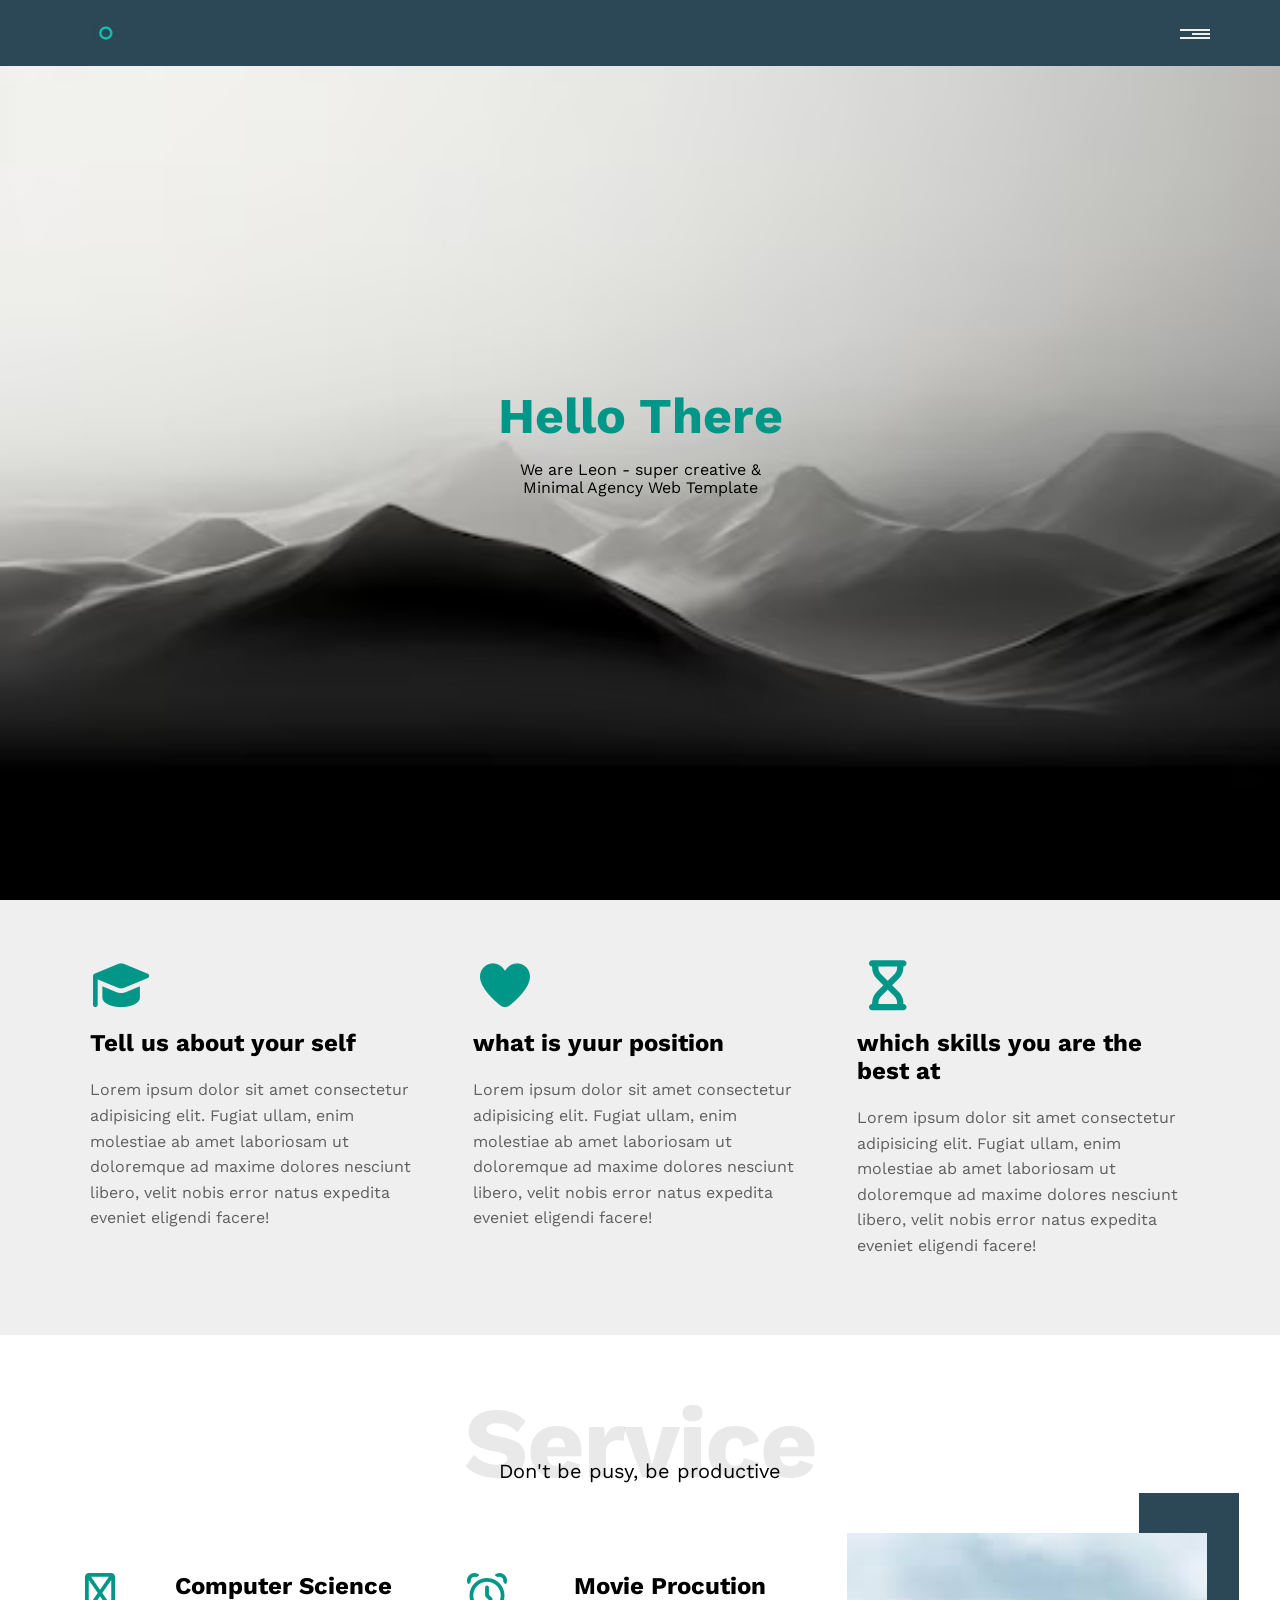
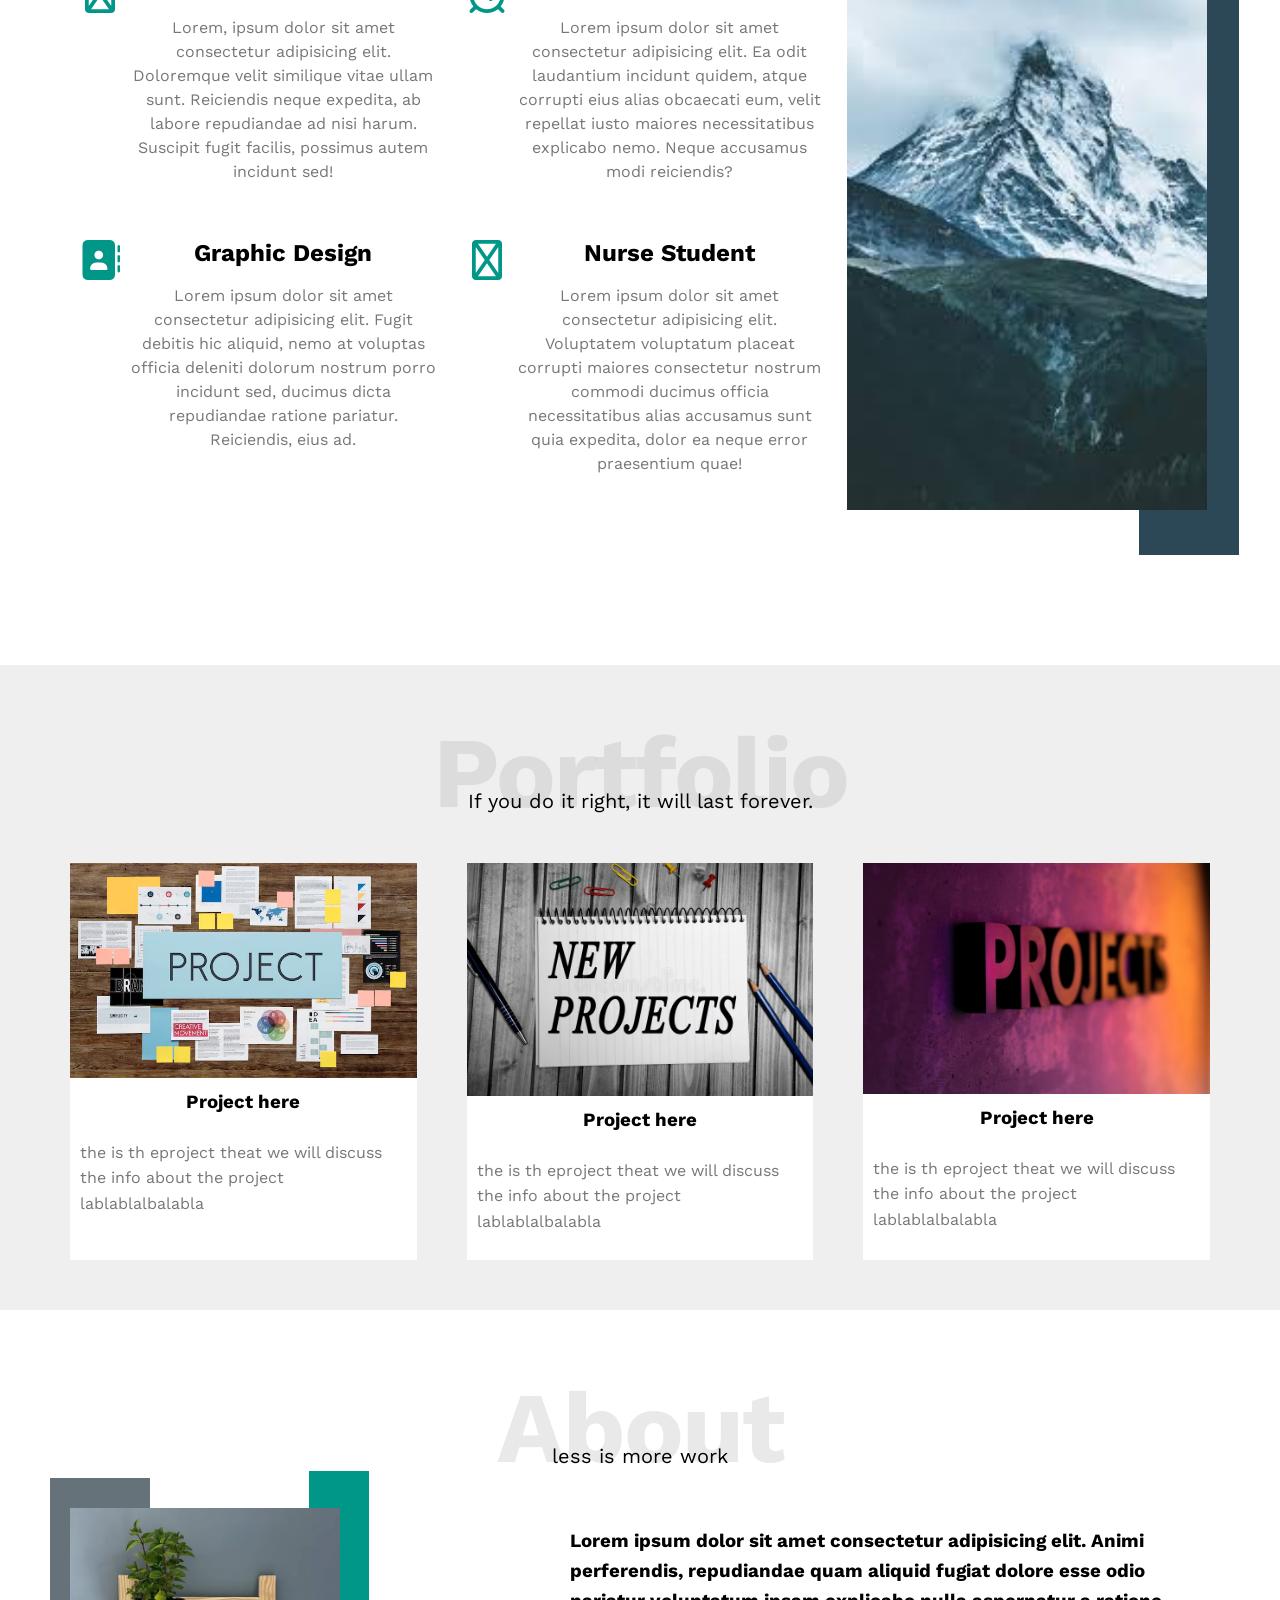
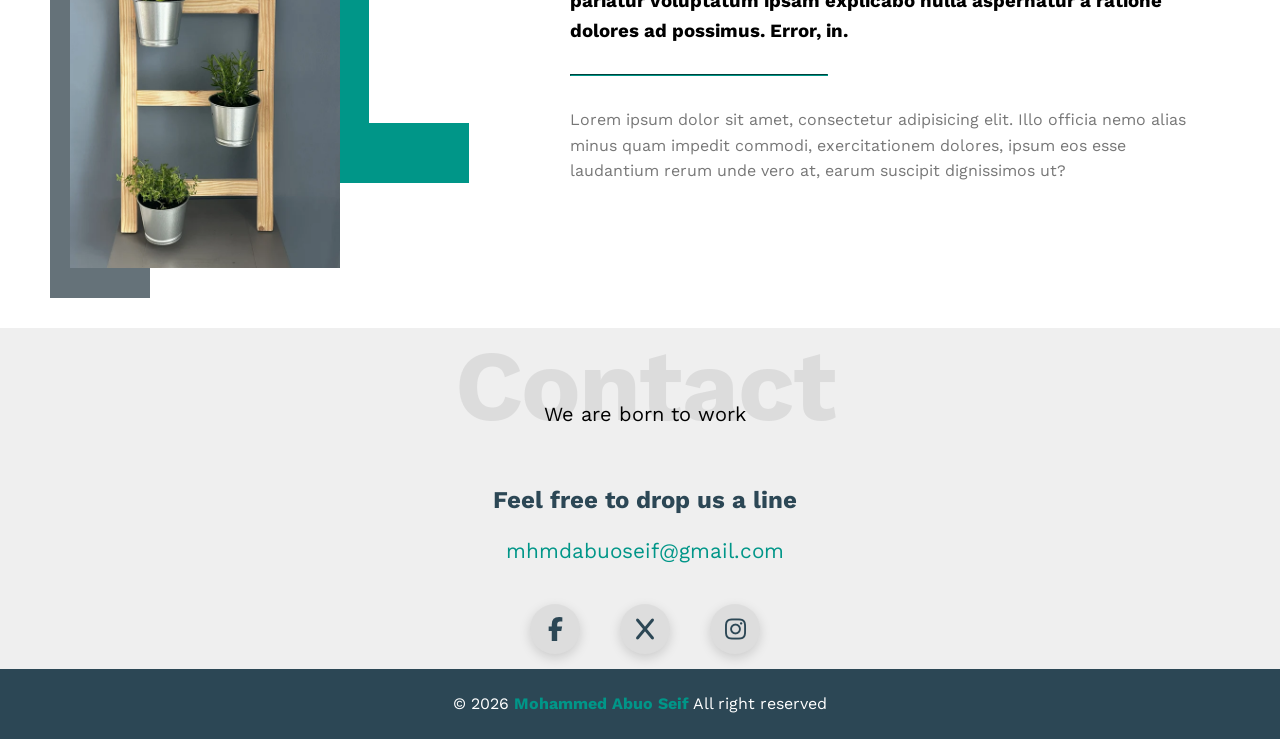
==== index.html @ 6fee7d10 "change the root directory for the index" ====
<!DOCTYPE html>
<html lang="en">
<head>
    <meta charset="UTF-8">
    <meta name="viewport" content="width=device-width, initial-scale=1.0">
    <title>Leon Template</title>
    <!-- Render All Element Normaly  -->
    <link rel="stylesheet" href="Css/normalize.css">

    <!-- Main file Css -->
     <link rel="stylesheet" href="Css/leon.css">
    
     <!-- Font Awosem -->
      <link rel="stylesheet" href="Css/all.min.css">

    <!-- Google Fonts Work Sans-->
     <link rel="preconnect" href="https://fonts.googleapis.com">
    <link rel="preconnect" href="https://fonts.gstatic.com" crossorigin>
    <link href="https://fonts.googleapis.com/css2?family=Work+Sans:ital,wght@0,100..900;1,100..900&display=swap" rel="stylesheet">

</head>
<body>
    <!-- start header -->
    <div class="header">
        <div class="container">
            <img src="Image/logo.png" alt="" class="logo">
            <div class="links">
                <span class="icon">
                    <span></span>
                    <span></span>
                    <span></span>
                </span>
                <ul>
                    <li><a href="#services">services</a></li>
                    <li><a href="#portfolio">Portfolio</a></li>
                    <li><a href="#about">About</a></li>
                    <li><a href="#contact">Contact</a></li>
                </ul>
            </div>
        </div>
    </div>
    <!-- end header -->

    <!-- Landing -->
     <div class="landing">
        <div class="intro-text">
            <h1>Hello There</h1>
            <p>We are Leon - super creative & Minimal Agency Web Template   </p>
        </div>
     </div>
     <!-- End Landing -->

     <!-- Feature -->
      <div class="feature">
        <div class="container">
            <div class="box">
                <i class="fa fa-graduation-cap" aria-hidden="true"></i>
                <h2>Tell us about your self</h2>
                <p>Lorem ipsum dolor sit amet consectetur adipisicing elit. Fugiat ullam, enim molestiae ab amet laboriosam ut doloremque ad maxime dolores nesciunt libero, velit nobis error natus expedita eveniet eligendi facere!</p>
            </div>
            <div class="box">
                <i class="fa fa-heart" aria-hidden="true"></i>
                <h2>what is yuur position</h2>
                <p>Lorem ipsum dolor sit amet consectetur adipisicing elit. Fugiat ullam, enim molestiae ab amet laboriosam ut doloremque ad maxime dolores nesciunt libero, velit nobis error natus expedita eveniet eligendi facere!</p>
            
            </div>
            <div class="box">
                <i class="fa fa-hourglass" aria-hidden="true"></i>
                <h2>which skills you are the best at </h2>
                <p>Lorem ipsum dolor sit amet consectetur adipisicing elit. Fugiat ullam, enim molestiae ab amet laboriosam ut doloremque ad maxime dolores nesciunt libero, velit nobis error natus expedita eveniet eligendi facere!</p>
            </div>
        </div>
      </div>
      <!-- end Feature -->
      
      <!-- Start Services Section -->
       <div class="services" id="services">
        <div class="container">
            <h2 class="special-header">Service</h2>
            <p>Don't be pusy, be productive</p>

            <div class="service-content">
                <div class="col">
                    <!-- start service -->
                     <div class="ser">
                        <i class="fa-sharp fa-regular fa-marker"></i>
                        <div class="text">
                            <h2>Computer Science</h2>
                            <p>Lorem, ipsum dolor sit amet consectetur adipisicing elit. Doloremque velit similique vitae ullam sunt. Reiciendis neque expedita, ab labore repudiandae ad nisi harum. Suscipit fugit facilis, possimus autem incidunt sed!</p>
                        </div>
                     </div>
                    <!-- end service -->

                     <!-- start service -->
                     <div class="ser">
                        <i class="fa-sharp-duotone fa-solid fa-address-book"></i>
                        
                        <div class="text">
                            <h2>Graphic Design</h2>
                            <p>Lorem ipsum dolor sit amet consectetur adipisicing elit. Fugit debitis hic aliquid, nemo at voluptas officia deleniti dolorum nostrum porro incidunt sed, ducimus dicta repudiandae ratione pariatur. Reiciendis, eius ad.</p>
                        </div>
                     </div>
                    <!-- end service -->
                </div>
                <div class="col">
                    <!-- start service -->
                     <div class="ser">
                        <i class="fa-sharp-duotone fa-regular fa-alarm-clock"></i>
                        <div class="text">
                            <h2>Movie Procution</h2>
                            <p>Lorem ipsum dolor sit amet consectetur adipisicing elit. Ea odit laudantium incidunt quidem, atque corrupti eius alias obcaecati eum, velit repellat iusto maiores necessitatibus explicabo nemo. Neque accusamus modi reiciendis?</p>
                        </div>
                     </div>
                    <!-- end service -->

                     <!-- start service -->
                     <div class="ser">
                        <i class="fa-slab fa-regular fa-anchor"></i>
                        <div class="text">
                            <h2>Nurse Student</h2>
                            <p>Lorem ipsum dolor sit amet consectetur adipisicing elit. Voluptatem voluptatum placeat corrupti maiores consectetur nostrum commodi ducimus officia necessitatibus alias accusamus sunt quia expedita, dolor ea neque error praesentium quae!</p>
                        </div>
                     </div>
                    <!-- end service -->
                </div>
                <div class="col image-column">
                    <div class="image">
                        <img src="Image/images.jpg" alt="">
                    </div>
                </div>
        </div>
       </div>
       </div>
      <!-- End Service Section -->

      <!-- portofolio Section -->
       <div class="portfolio" id="portfolio">
        <div class="container">
            <h2 class="special-header">Portfolio</h2>
            <p>If you do it right, it will last forever.</p>
            <div class="portfolio-content">
            <div class="card">
                <div class="imagecard">
                    <img src="Image/portfolio1.avif" alt="">
                </div>
                <div class="info">
                    <h3>Project here </h3>
                    <p>the is th eproject theat we will discuss the info about the project lablablalbalabla</p>
                </div>
            </div>
            <div class="card">
                <div class="imagecard">
                    <img src="Image/portfolio4.webp" alt="">
                </div>
                <div class="info">
                    <h3>Project here </h3>
                    <p>the is th eproject theat we will discuss the info about the project lablablalbalabla</p>
                </div>
            </div>
            <div class="card">
                <div class="imagecard">
                    <img src="Image/portfolio3.avif" alt="">
                </div>
                <div class="info">
                    <h3>Project here </h3>
                    <p>the is th eproject theat we will discuss the info about the project lablablalbalabla</p>
                </div>
            </div>
        </div>
       </div>
       </div>

      <!-- End Portfolio Section -->
       <!-- About Section -->
        <div class="about" id="about">
        <div class="container">
            <h2 class="special-header">About</h2>
            <p>less is more work</p>
            <div class="about-content">
            
                <div class="imageabout">
                    <img src="Image/indorPlanet.webp" alt="">
                </div>
                <div class="text">
                    <h3>Lorem ipsum dolor sit amet consectetur adipisicing elit. Animi perferendis, repudiandae quam aliquid fugiat dolore esse odio pariatur voluptatum ipsam explicabo nulla aspernatur a ratione dolores ad possimus. Error, in.</h3>
                    <hr>
                    <p>Lorem ipsum dolor sit amet, consectetur adipisicing elit. Illo officia nemo alias minus quam impedit commodi, exercitationem dolores, ipsum eos esse laudantium rerum unde vero at, earum suscipit dignissimos ut?</p>

                </div>
        </div>
       </div>
        <!-- End About Section -->

        <!-- Contact -->
         <div class="contact" id="contact">
            <div class="container">
              <h2 class="special-header">Contact</h2>
            <p>We are born to work</p>
            <div class="contactinfo">
                <h2 class="text">Feel free to drop us a line</h2>
                <a href="mailto:mhmdabuoseif@gmail.com?subject=portfoloi" class="link">mhmdabuoseif@gmail.com</a>
                <div class="logo">
                    <a href=""><i class="fa-brands fa-facebook-f"></i></a>
                    <a href=""><i class="fa-sharp fa-solid fa-x"></i></a>
                    <a href=""><i class="fa-brands fa-instagram"></i></a>
                </div>
            </div>
            </div>
         </div>
         <!-- End About -->

         <!-- footer -->
          <div class="footer">
            <p>
            &copy 2026 <span>Mohammed Abuo Seif</span> All right reserved
          </p>
          </div>
          <!-- end footer -->
</body>
</html>
---- Css/leon.css ----
:root{
    --maincolor:#009688;
    --secondary-color : #2c4755;
}

*{
    box-sizing: border-box;
}

body {
    font-family: "work sans" , "sans serif";    
}

::selection{
    background-color: var(--maincolor);
    color: white;
}
html{
    scroll-behavior: smooth;
    
}
/* width */
::-webkit-scrollbar {
  width: 9px;
  /* height: 10px; horizontal scrollbar */
}

/* track */
::-webkit-scrollbar-track {
  background: var(--secondary-color);
}

/* thumb */
::-webkit-scrollbar-thumb {
    background: var(--maincolor);
    border-radius: 6px;
}


.container{
    padding: 0px 15px;
    margin: 0px auto;
}
@media (min-width : 768px) {
    .container{
        width: 750px;
    }
}
@media (min-width : 992px) {
    .container{
        width: 970px;
    }
}
@media (min-width : 1200px) {
    .container{
        width: 1170px;
    }
}

/* start component */
.special-header{
    font-size: 100px;
    color: #9e9e9e3b;
    margin: 0 auto;
    text-align: center;
    letter-spacing: -2px;
}
.special-header + p{
    font-size: 20px;
    text-align: center;
    margin-top: -40px;
}
@media (max-width:786px) {
.special-header{
    font-size: 80px;
    color: #9e9e9e3b;
    margin: 0 auto;
    text-align: center;
    letter-spacing: -5px;

}
.special-header + p{
    font-size: 10px;
    text-align: center;
    margin-top: -20px;
}
}

/* end component */
/* header  */
.header {
    padding: 20px;
    width: 100%;
    position: fixed;
    top: 0px;
    left: 0px;
    background-color: var(--secondary-color);
    z-index: 5;
}

.header .container {
    display: flex;
    justify-content: space-between;
    align-items: center;
}
.header .logo {
    width: 65px;
}
.header .links {
    position: relative;
}
.header .links .icon {
    width: 30px;
    display: flex;
    flex-wrap: wrap;
    justify-content: flex-end;
}
.icon span{
    width: 100%;
    height: 2px;
    background-color: #efefef;
    margin-top: 2px;
}
.icon span:nth-child(2){
    width: 60%;
    transition: .3s;
}
.header .links:hover .icon span:nth-child(2){
    width: 100%;
}

.header .links ul{
    position: absolute;
    list-style: none;
    background-color: #eee;
    padding: 0;
    margin: 0;
    min-width: 150px;
    top: calc(100% + 10px);
    right: 0;
    border-radius: 2px;
    display: none;
    z-index: 1;
}
.header .links ul::before{
    content: "";
    position: absolute;
    border: 10px solid;
    border-color:transparent transparent #eee transparent;
    top: -18px;
    right: 5px;
}
.header .links:hover ul{
    display: block;
}
.header .links ul li a {
    display: block;
    padding: 15px;
    text-decoration: none;
    color: #333;
    transition: .3s;
}
.header .links ul li a:hover{
    transform: translateX(10px);
    font-weight: bold;
} 
.header .links ul li:not(:last-child){
   border-bottom: 1px solid #333;
}
/* End Header */

/* Start Landing */
.landing{
    background-image: url(../Image/mountain.avif);
    height: 100vh;
    background-size: cover;
    margin: 0;
    position: relative;
}
.landing .intro-text{
    position: absolute;
    top: 50%;
    left: 50%;
    transform: translate(-50% ,-50%);
    text-align: center;
    width: 100%;
    max-width: 300px;
}
.landing .intro-text h1{
    margin: 0;
    color: var(--maincolor);
    font-size: 50px;
}


/* Feature Section */
.feature {
    background-color: #efefef;
    padding: 40px;
}
.feature .container{
    display: grid;
    grid-template-columns:  repeat(auto-fill , minmax(300px , 1fr));
    grid-gap: 10px;
}
.feature .box{
    padding: 20px;
    background-color: #efefef;
}
.feature .box i {
    font-size: 50px;
    color: var(--maincolor);
}
.feature .box h2{
    font-weight: bolder;
}
.feature .box p {
    opacity: 0.6;
    line-height: 1.6;
}


/* Services Section */
.services{
    padding: 50px 0px ;
}
.services .service-content{
    margin-top: 50px;
    display: grid;
    grid-template-columns:  repeat(auto-fill , minmax(300px , 1fr));
    grid-gap: 20px;
    text-align: center;
}
.services .ser {
    display: flex;
    margin-top: 40px;
}
@media (max-width: 767px) {
    .services .ser {
        flex-direction: column;
        text-align: center;
        align-items: center;
    }
}
.services .ser i {
    color: var(--maincolor);
    flex-basis: 60px;
    font-size: 40px;
}
.services .ser .text {
    flex:1 ;
}
.services .ser .text h2 {
    margin :0 0 10px ;
}
.services .ser .text p {
    line-height: 1.5;
    color: #777;
    font-weight: 400;
}
.services .image {
    position: relative;
    text-align: center;
}
.services .image::before{
    content: "";
    position: absolute;
    width: 100px;
    background: var(--secondary-color);
    top:-40px;
    right: -29px;
    height: calc(100% + 80px);
    z-index: -1;
}
@media (max-width:1199px) {
    .image-column{
        display: none;
    }
     .services .service-content {
        grid-template-columns: repeat(2, minmax(300px, 1fr));
    }
}
@media (max-width:767px) {
    .image-column{
        display: none;
    }
     .services .service-content {
        grid-template-columns: repeat(1, minmax(300px, 1fr));
    }
}
.services .image img {
    width: 360px;
}


/* Portfoloi Section */
.portfolio{
    padding: 50px 0px ;
    background-color: #efefef;
    margin-top: 100px;
}
.portfolio .portfolio-content{
    margin-top: 50px;
    display: grid;
    grid-template-columns:  repeat(auto-fill , minmax(300px , 1fr));
    grid-gap: 50px;
    text-align: center;
}
@media (max-width: 768px) {
   .portfolio .portfolio-content{
    margin: 60px 30px;
    display: grid;
    grid-template-columns:  repeat(1 , minmax(180px , 1fr));

} 
}
.portfolio .card{
    background-color: white;
    transition: .6s;
}
.portfolio .card:hover{
    transform: scale(1.1);
}
.portfolio .card img {
    max-width : 100%;
    transition: .3s;
}
.portfolio .card .imagecard{
    overflow: hidden;
}
.portfolio .card .imagecard:hover img{
  transform: rotate(4deg) scale(1.3);
}

.portfolio .card h3 {
    margin: 10px 0 0;
}
.portfolio .card p {
    padding: 10px;
    color: #777;
    text-align: left;
    line-height: 1.6;
}

/* About Section */
.about {
    margin-top: 60px;
}
.about-content{
    margin-top: 40px;
    display: flex;
    justify-content: space-between;
}

.about .imageabout {
    /* max-width: 100%; */
    height: 360px;
    position: relative;
    z-index: 2;
}
.about .imageabout img {
    height: 100%;
    position: relative;
    z-index: 2;
}
.about .imageabout::before{    
    content: "";
    position: absolute;
    width: 100px;
    background-color: #657279;
    height: calc(100% + 60px);
    top: -30px;
    left: -20px;
    z-index: 1;
}
.about .imageabout::after{
    content: "";
    position: absolute;
    width: 100px;
    height: 70%;
    border-left: 60px solid var(--maincolor);
    border-bottom: 60px solid var(--maincolor);
    top: -37px;
    right: -129px;
    z-index: 1;

}
.about .text{
    flex-basis: calc(100% - 500px );
    line-height: 1.6;
}
.about .text p {
    color: #777;
}
.about .text hr {
    width: 40%;
    border-color:var(--maincolor);
    display: inline-block;
    
}
@media (max-width: 767px) {
    .about-content{
        flex-direction: column;
        text-align: center;
        justify-content: center;
        align-items: center;
        margin-top: 80px;
    }
    .about .imageabout{
        height: 160px;
    }
    .about .imageabout::before{    
    width: 60px;
}
.about .imageabout::after{
    width: 80px;
    height: 70%;
    top: -38px;
    right: -91px;
}
.about .text {
    margin-top: 30px;
}
}


/* Contact Section */
.contact{
    margin-top: 60px;
    padding: 0px 60px;
    background-color: #efefef;
}
.contactinfo{
    text-align: center;
    padding: 15px;
}
.contact .logo{
    margin-top: 40px;
    display: flex;
    justify-content: center;
    gap: 40px;
}
.contact .logo a {
    color: var(--secondary-color);
    text-decoration: none;
    transition: .4s;
    font-size: 1.5rem;
}
.contact .logo a:hover {
    transform: scale(1.18);
    color: var(--maincolor);
}
.contact i {
    background-color: #9e9e9e3b;
    border-radius: 50%;
    width: 50px;
    height: 50px;
    display: flex;
    justify-content: center;
    align-items: center;
    box-shadow: 0 4px 12px rgba(0,0,0,0.15);
    
}
h2.text {
    color: var(--secondary-color);
    font-size: 1.5em;
    text-align: center;

}
.contact .link {
    color: var(--maincolor);
    text-decoration: none;
    font-size: 1.3em;
    display: block;
    text-align: center;
}

/* Start footer */

.footer {
    background-color: var(--secondary-color);

    color: white;
    display: flex;
    justify-content: center;
    padding: 10px;
}
.footer span {
    color: var(--maincolor);
    font-weight: bolder;
}
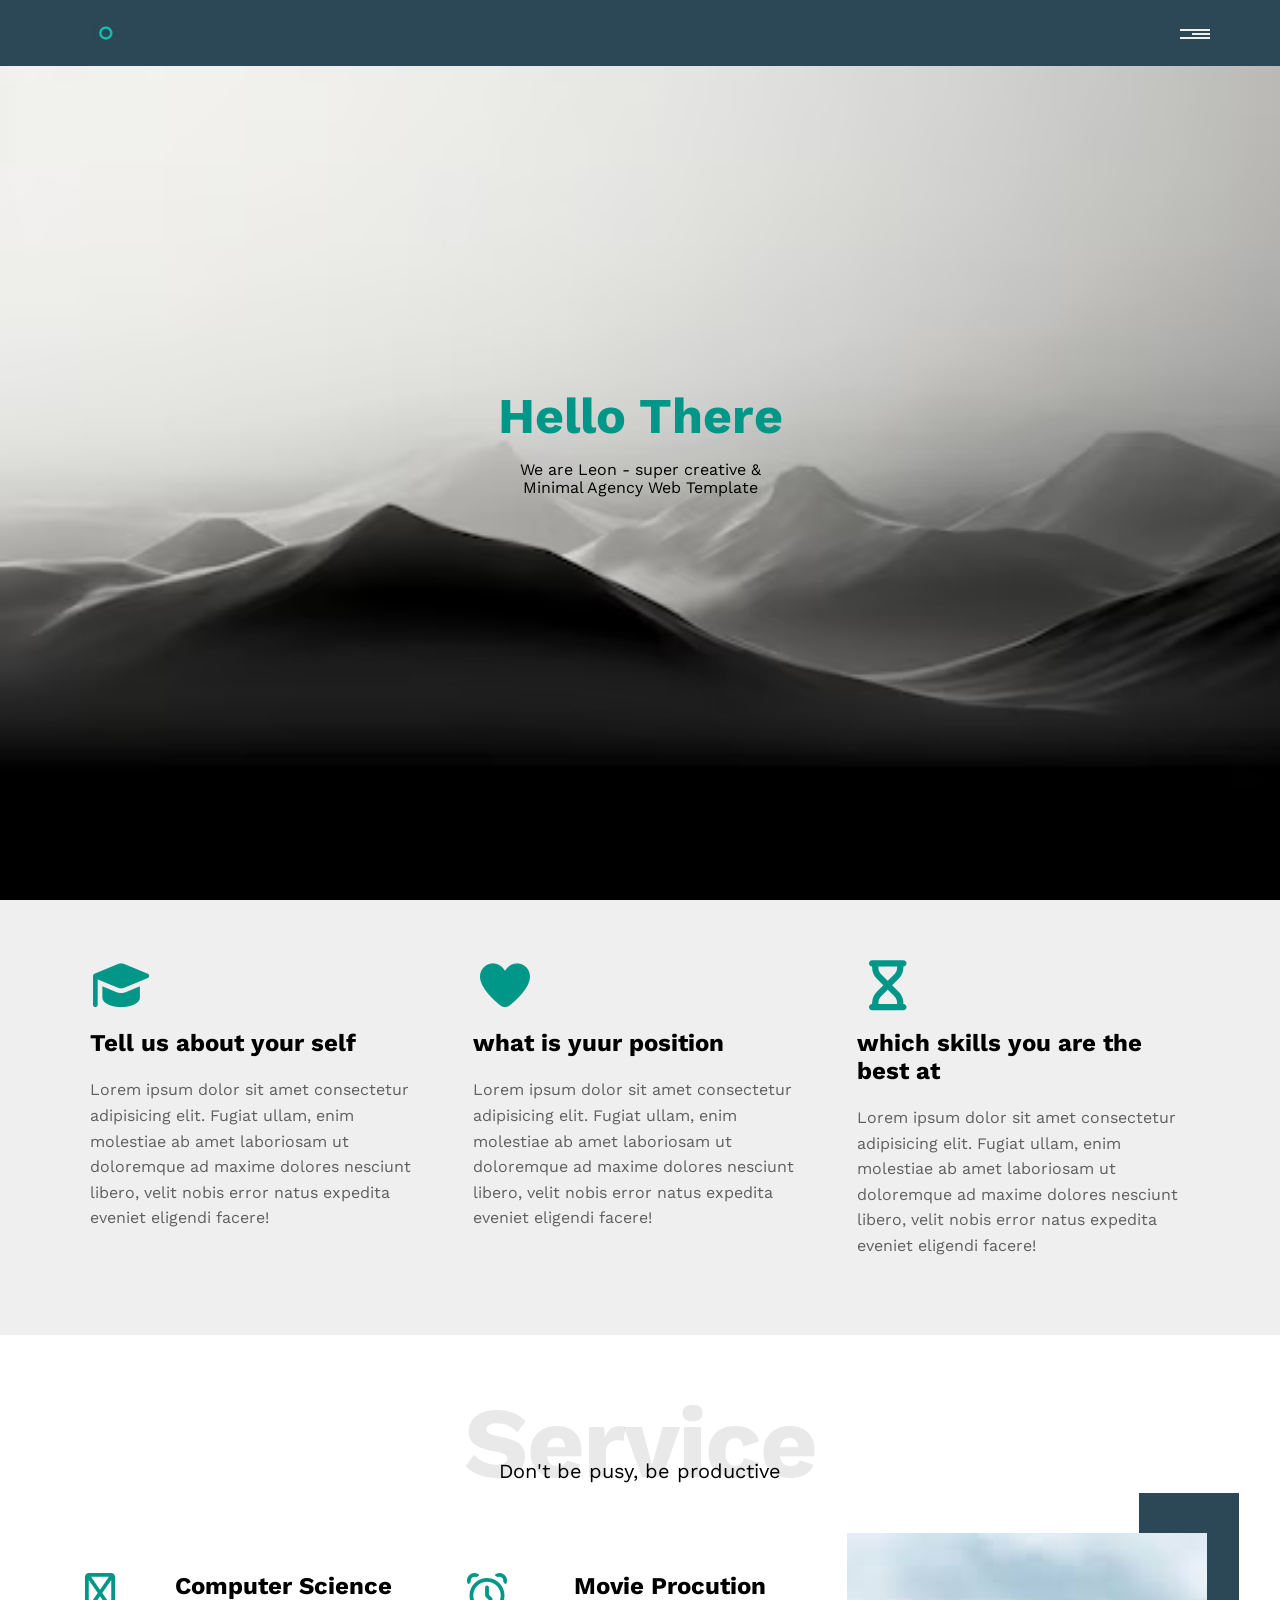
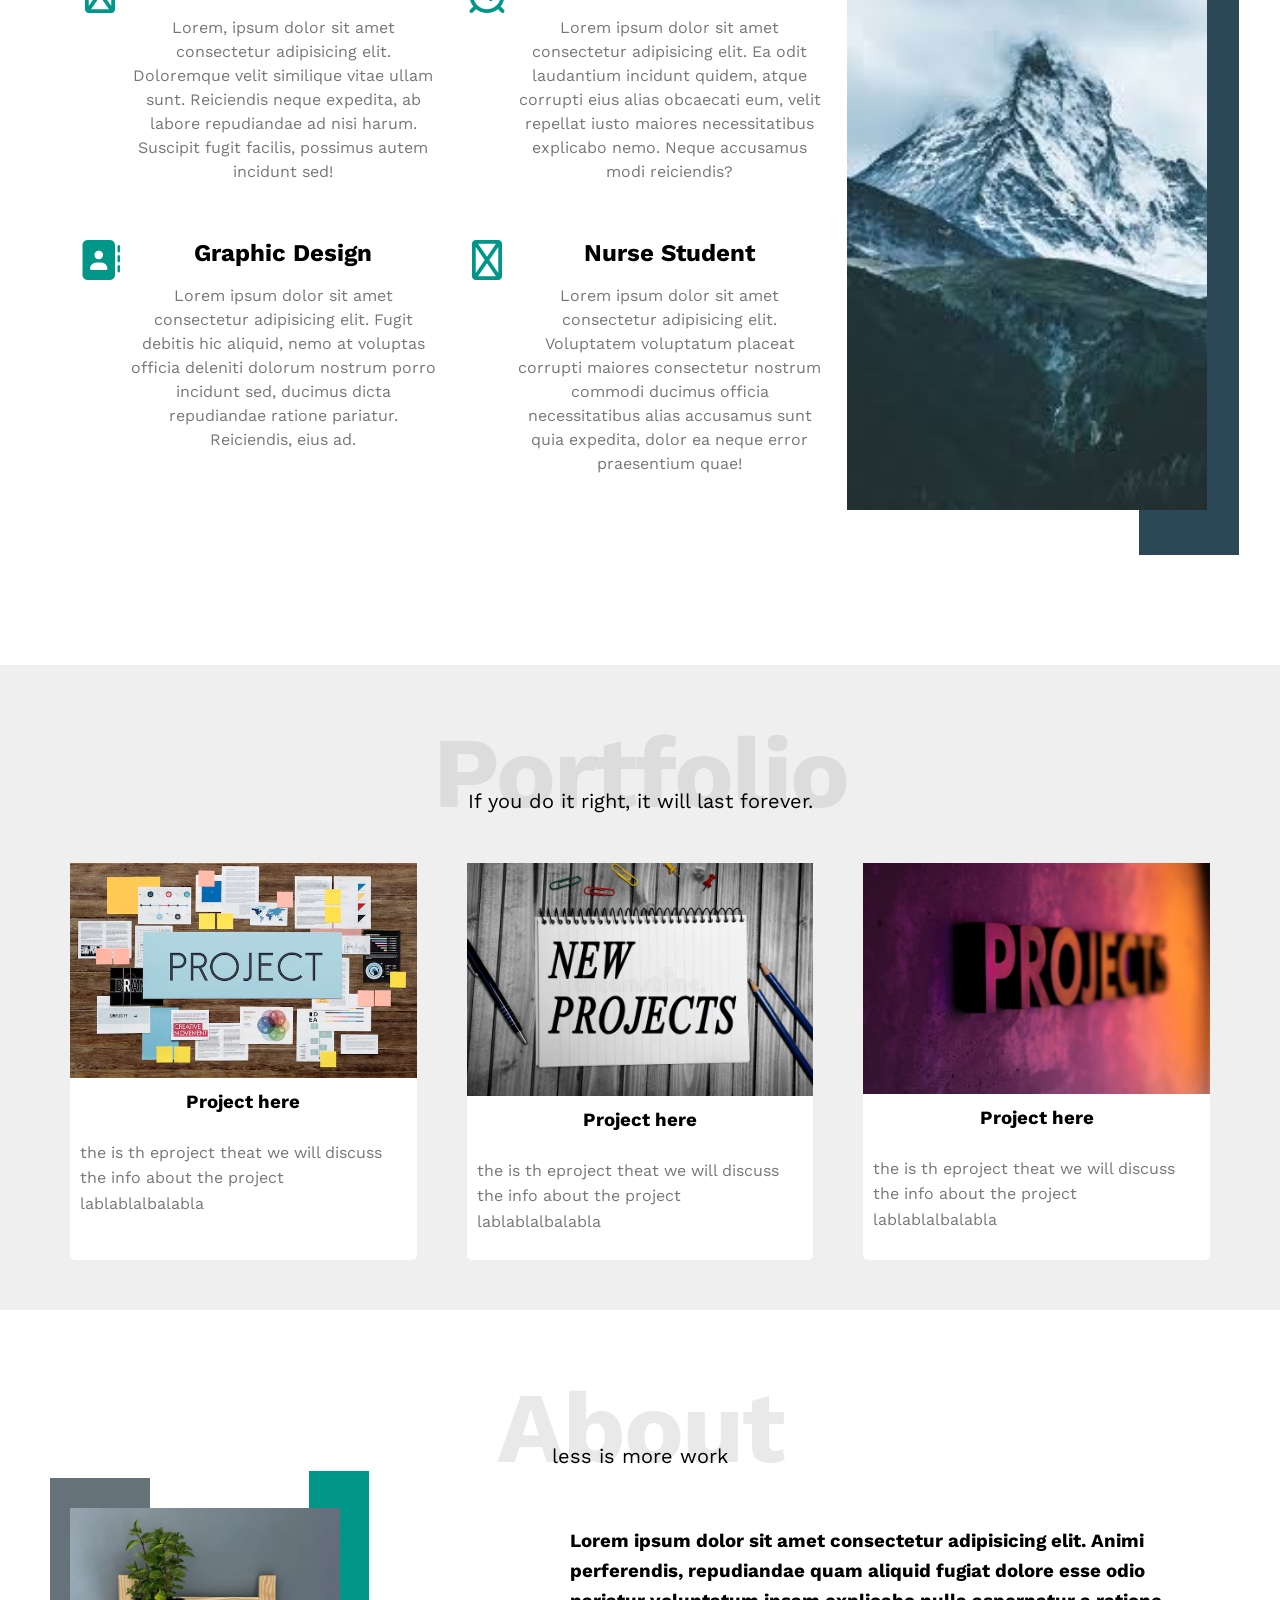
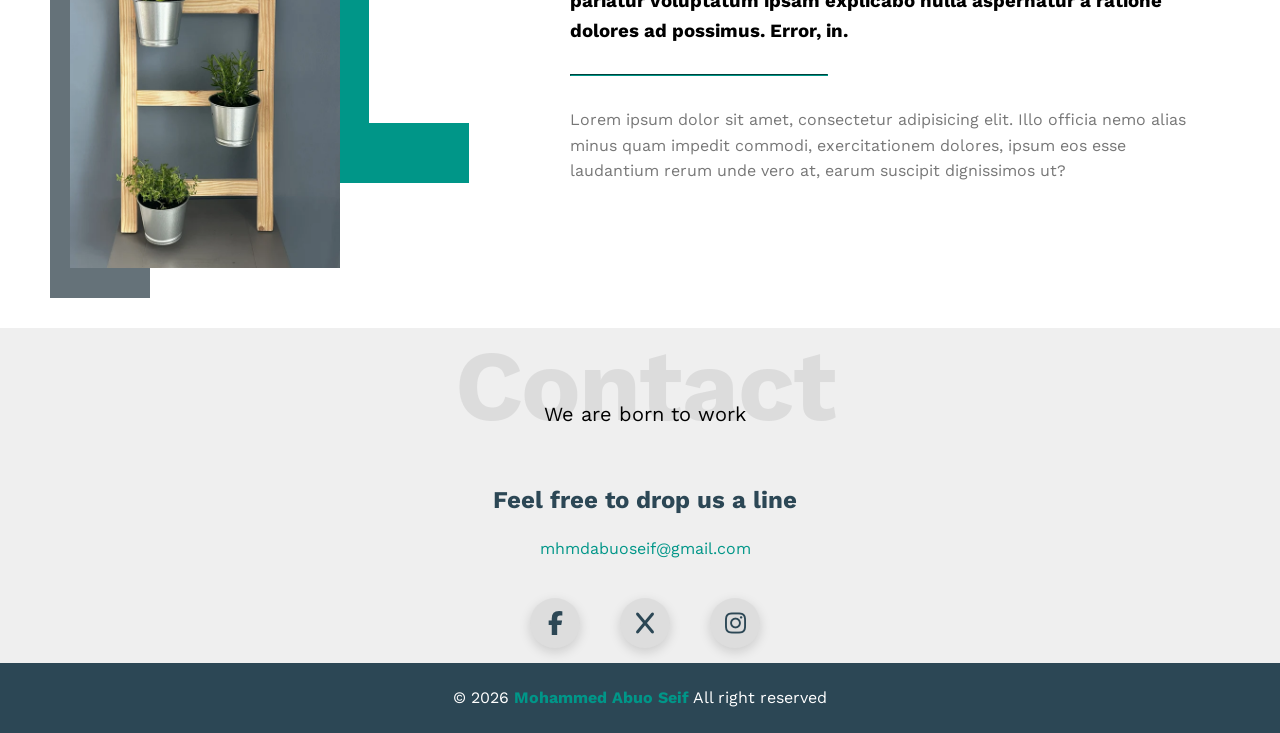
==== commit 3d451894: "add js file and edit the links nav" ====
--- a/index.html
+++ b/index.html
@@ -216,5 +216,10 @@
           </p>
           </div>
           <!-- end footer -->
+
+
+
+          <!-- js file -->
+           <script src="js/main.js"></script>
 </body>
 </html>
--- a/Css/leon.css
+++ b/Css/leon.css
@@ -144,6 +144,9 @@
     display: none;
     z-index: 1;
 }
+/* .header .links:hover ul{
+    display: block;
+} */
 .header .links ul::before{
     content: "";
     position: absolute;
@@ -151,9 +154,6 @@
     border-color:transparent transparent #eee transparent;
     top: -18px;
     right: 5px;
-}
-.header .links:hover ul{
-    display: block;
 }
 .header .links ul li a {
     display: block;
@@ -319,6 +319,7 @@
 .portfolio .card{
     background-color: white;
     transition: .6s;
+    border-radius: 5px;
 }
 .portfolio .card:hover{
     transform: scale(1.1);
@@ -472,7 +473,7 @@
 .contact .link {
     color: var(--maincolor);
     text-decoration: none;
-    font-size: 1.3em;
+    /* font-size: 1.3em; */
     display: block;
     text-align: center;
 }
@@ -481,7 +482,6 @@
 
 .footer {
     background-color: var(--secondary-color);
-
     color: white;
     display: flex;
     justify-content: center;
